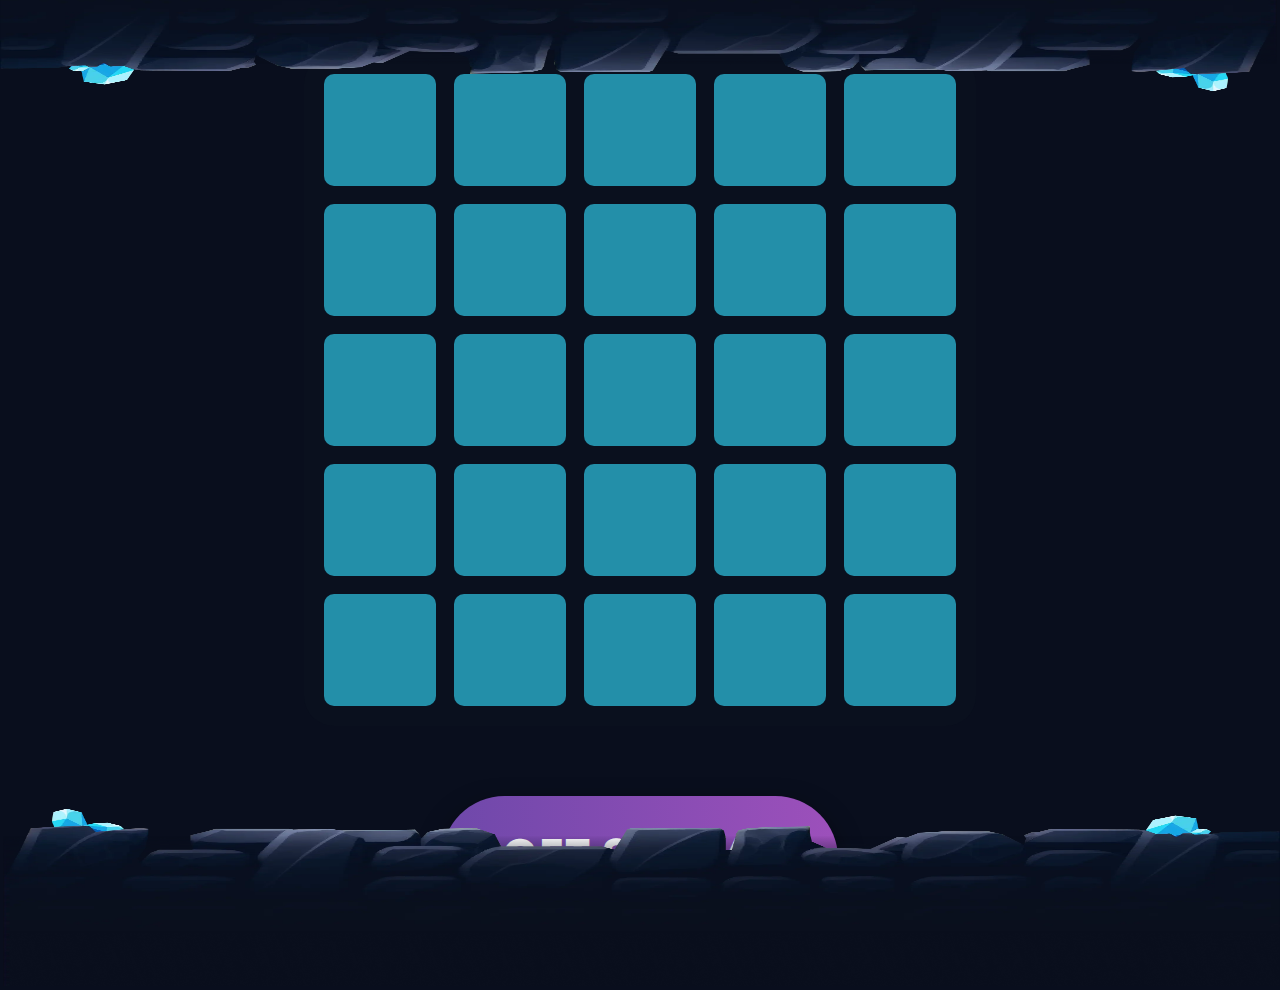
==== Lckjt/index.html @ 0cd64beb "Update index.html" ====
﻿<!DOCTYPE html>
<html lang="ru">
<head>
    <meta charset="UTF-8">
    <title>Интерактивная страница</title>
     <style>
        @font-face {
            font-family: 'Intro';
            src: url('static/intro.otf') format('opentype');
        }
        body {
            display: flex;
            justify-content: center;
            align-items: center;
            height: 100vh; /* Высота 100% видимой области экрана */
            margin: 0;
            overflow: hidden; /* Предотвращаем прокрутку */
            background-color: #090e1d; /* Путь к изображению */
            background-size: cover; /* Масштабирует изображение так, чтобы оно полностью покрывало экран */
            background-position: center; /* Центрируем изображение */
            background-repeat: no-repeat; /* Запрещаем повторение изображения */
        }

        .main-container {
            display: flex;
            flex-direction: column;
            align-items: center;
            width: 100%;
        }
        @media (min-width: 768px) and (max-width: 1200px) {
            .main-container {
                transform: scale(0.5); 
            }
        }
        @keyframes glow {
            0% { box-shadow: 0 7.5px 15px rgba(0,0,0,0.125), 0 0 20px 10px #ffa500; }
            25% { box-shadow: 0 7.5px 15px rgba(0,0,0,0.125), 0 0 20px 10px #ff5050; }
            50% { box-shadow: 0 7.5px 15px rgba(0,0,0,0.125), 0 0 20px 10px #50ff50; }
            75% { box-shadow: 0 7.5px 15px rgba(0,0,0,0.125), 0 0 20px 10px #5050ff; }
            100% { box-shadow: 0 7.5px 15px rgba(0,0,0,0.125), 0 0 20px 10px #ffa500; }
        }

        .container {
            display: flex;
            flex-direction: column;
            align-items: center;
            background-color: #0a101e;
            border-radius: 30px;
            padding: 20px;
            animation: glow 8s infinite linear;
        }

        .grid {
            display: grid;
            grid-template-columns: repeat(5, 112.5px);
            grid-template-rows: repeat(5, 112.5px);
            gap: 17.5px;
        }

        .square {
            background-color: #238fa9;
            border-radius: 10px;
            transition: transform 0.3s ease-in-out, background-color 0.5s ease;
        }

        .square.open {
            transform: scale(1.1); /* Увеличение при открытии */
            transition: transform 0.3s ease-out;
        }

        button {
            transition: background-color 0.3s ease, transform 0.2s ease, box-shadow 0.3s ease;
            font-size: 45px;
            padding: 40px 60px;
            border-radius: 62.5px;
        }

        button:hover, button:focus {
            transform: translateY(-5px);
            transition: transform 0.2s ease-out, background-color 0.3s ease;
        }

        button:active {
            transform: translateY(2.5px);
            transition: transform 0.2s ease-out;
        }
        #trap-count-label {
            margin-top: 50px;
            font-size: 70px;
            color: white;
        }

        #counter-container {
            display: flex;
            align-items: center;
            justify-content: center;
            margin: 10px 0;
        }

        .count-display {
            width: 87.5px;
            text-align: center;
            font-size: 87.5px;
            color: white;
            margin: 0 30px;
        }

        .icon {
            cursor: pointer;
            width: 125px;
            height: 125px;
        }
        .star {
            opacity: 0;
            transition: opacity 1s ease-in-out, transform 1s ease-in-out;
            transform: scale(0);
        }

        .star.visible {
            opacity: 1;
            transform: scale(1);
        }
       #modal {
            display: flex;
            position: fixed;
            top: 50%;
            left: 50%;
            transform: translate(-50%, -50%);
            width: 650px; /* Подогнано под размеры слайдера */
            height: 900px; /* Подогнано под размеры слайдера */
            background: white;
            padding: 50px;
            border-radius: 125px;
            box-shadow: 0 10px 20px rgba(0,0,0,0.25);
            visibility: hidden; /* Скрыто по умолчанию */
            opacity: 0; /* Начальная прозрачность */
            transition: opacity 0.5s, visibility 0.5s; /* Плавная транзиция для opacity и visibility */
        }

        #modal.show {
            visibility: visible;
            opacity: 1;
        }
        .close-button {
            position: absolute;
            top: 30px;
            right: 55px;
            font-size: 85px;
            color: black;
            cursor: pointer;
        }

        button {
            font-family: 'Intro';
            margin-top: 50px;
            padding: 40px 60px;
            font-size: 45px;
            text-transform: uppercase;
            color: white;
            background-image: linear-gradient(to right, #6e48aa, #9d50bb);
            border: none;
            border-radius: 62.5px;
            cursor: pointer;
            outline: none;
            box-shadow: 0 10px 25px rgba(0, 0, 0, 0.5);
            transition: all 0.3s ease;

            /* Анимация дыхания */
            animation: pulse 2s infinite;
        }

        button:hover {
            background-image: linear-gradient(to right, #9d50bb, #6e48aa);
            box-shadow: 0 12.5px 37.5px rgba(0, 0, 0, 0.75);
        }

        button:active {
            box-shadow: 0 5px 12.5px rgba(0, 0, 0, 0.25);
            transform: scale(0.98);
        }

        @keyframes pulse {
            0% {
                transform: scale(1);
                box-shadow: 0 10px 25px rgba(0, 0, 0, 0.5);
            }
            50% {
                transform: scale(1.05);
                box-shadow: 0 12.5px 37.5px rgba(0, 0, 0, 0.75);
            }
            100% {
                transform: scale(1);
                box-shadow: 0 10px 25px rgba(0, 0, 0, 0.5);
            }
        }

        .animated-text {
            font-size: 60px;
            color: white;
            font-family: 'Intro';
            text-align: center;
            margin-bottom: 50px;
            opacity: 0;
            transition: opacity 1s ease-in-out;
        }

        .animated-text.show {
            opacity: 1;
        }

        .vineet {
            display: flex;
            align-items: center;
            justify-content: center;
            font-family: 'Intro';
            font-size: 70px;
            font-weight: bold;
            color: white;
            text-align: center;
            margin-top: -100px;
            margin-bottom: 50px;
            transition: opacity 2s ease-in-out;
        }

        .vineet img {
            width: 100px;
            height: 125px;
            margin-right: 25px;
        }


        #video-background {
            position: fixed;
            right: 0;
            bottom: 0;
            min-width: 100%;
            min-height: 100%;
            width: auto;
            height: auto;
            z-index: -100;
            background-size: cover;
        }

        .header {
            position: absolute;
            rotate: 180deg;
            top: -10vh;
        }

        .img-footer {
            align-content: center;
            height: 20vh;
            width: 100vw;
        }

        .footer {
            position: absolute;
            bottom: -10vh;
        }



    </style>
</head>
<body>
    <div class="header">
        <img class="img-footer" src="static/footer.webp" alt="footer">
      </div>
    <div class="main-container">
        <div class="vineet" id="vineet">
            <img src="static/tg.svg" alt="Telegram Icon">
            vineet_mines_bot
        </div>
        
        <div class="container">
            <div class="grid" id="grid">
                <!-- Квадраты будут добавлены здесь с помощью JavaScript -->
            </div>
        </div>
        
        <div id="counter-container">
            <span id="count" class="count-display"></span>
        </div>
        <button onclick="showModal()">Get signal</button>
    </div>
    <audio id="sound-effect" src="static/star.mp3"></audio>
    <audio id="ok-sound" src="static/ok.mp3"></audio><!-- Звуковой эффект для воспроизведения -->
    <audio id="close-sound" src="static/close.mp3"></audio>
    <!-- Модальное окно для ввода количества ловушек -->
    <div id="modal">
    <div class="close-button" onclick="closeModals()">&times;</div>
    <iframe src="static/slider.html" frameborder="0" style="width:100%; height:100%"></iframe>
    </div>

    <div class="footer">
        <img class="img-footer" src="static/footer.webp" alt="footer">
      </div>
    <script src="iframe_api"></script>
<script>
    // Прослушивание сообщений от внедренного iframe или других источников
    window.addEventListener('message', function(event) {
        const receivedNumber = event.data;
        if (receivedNumber && !isNaN(receivedNumber)) {
            count = parseInt(receivedNumber, 10);
            closeModal(); // Используем функцию для плавного скрытия модального окна
            setTimeout(getSignal, 500); // Запускаем функцию получения сигнала с новым количеством ловушек
        }
    });

    let count = 3; // Начальное количество ловушек
    const countElement = document.getElementById('count');
    const modal = document.getElementById('modal');
    const modalInput = document.getElementById('modal-count');
    const soundEffect = document.getElementById('sound-effect');

    // Функции для показа и скрытия модального окна
    function showModal() {
        document.getElementById('ok-sound').play();
        resetGrid(); // Очистка и пересоздание сетки перед каждым показом
        modal.style.display = 'flex'; // Убедитесь, что модальное окно видимо
        modal.classList.add('show');
    }


    function resetGrid() {
        const grid = document.getElementById('grid');
        grid.innerHTML = ''; // Очистка текущих квадратов
        createSquares(); // Создание новых квадратов
    }


    function closeModal() {
        modal.classList.remove('show');
        setTimeout(() => {
            modal.style.display = 'none';
        }, 500); // Совпадает с длительностью CSS-транзиции для opacity и visibility
    }

    function closeModals() {
        document.getElementById('close-sound').play();
        modal.classList.remove('show');
        setTimeout(() => {
            modal.style.display = 'none';
        }, 500); // Совпадает с длительностью CSS-транзиции для opacity и visibility
    }


    // Функция для создания квадратов в сетке
    function createSquares() {
        const grid = document.getElementById('grid');
        for (let i = 0; i < 25; i++) {
            const square = document.createElement('div');
            square.className = 'square';
            grid.appendChild(square);
        }
    }

    // Функция для получения сигнала и отображения изменений в квадратах
    function getSignal() {
    const squares = document.querySelectorAll('.square');
    squares.forEach(square => {
        square.style.backgroundColor = '#238fa9';
        square.innerHTML = ''; // Удаление всех дочерних элементов (звезд)
    });

    let indices = new Set();
    const cellsToOpen = squaresToOpen(); // Определяем, сколько ячеек открыть

    while (indices.size < cellsToOpen) {
        indices.add(Math.floor(Math.random() * squares.length));
    }

    let delay = 0;
    indices.forEach(index => {
        setTimeout(() => {
            const audio = new Audio('static/star.mp3');
            audio.play();
            const square = squares[index];
            square.style.backgroundColor = '#0a101e';
            const starDiv = document.createElement('div');
            starDiv.style = "width: 100%; height: 100%; background: url('static/star.svg') center/contain no-repeat;";
            starDiv.className = 'star';
            square.appendChild(starDiv);
            setTimeout(() => {
                starDiv.classList.add('visible');
            }, 100); // Задержка перед появлением звезды
        }, delay);
        delay += 1000;
    });
     countElement.textContent = ""; // Очистка текста с количеством ловушек после завершения действия
}


    // Определение количества ячеек для открытия в зависимости от количества ловушек
    function squaresToOpen() {
        switch (count) {
            case 1:
                return 10; // Если выбрана 1 ловушка, открываем 10 ячеек
            case 3:
                return 5;  // Если выбрано 3 ловушки, открываем 5 ячеек
            case 5:
                return 4;  // Если выбрано 5 ловушек, открываем 4 ячейки
            case 7:
                return 3;  // Если выбрано 7 ловушек, открываем 3 ячейки
            default:
                return 3;  // Значение по умолчанию
        }
    }

    // Инициализация при загрузке страницы
    window.onload = function() {
        createSquares();
    }
    
     
</script>
</body>
</html>
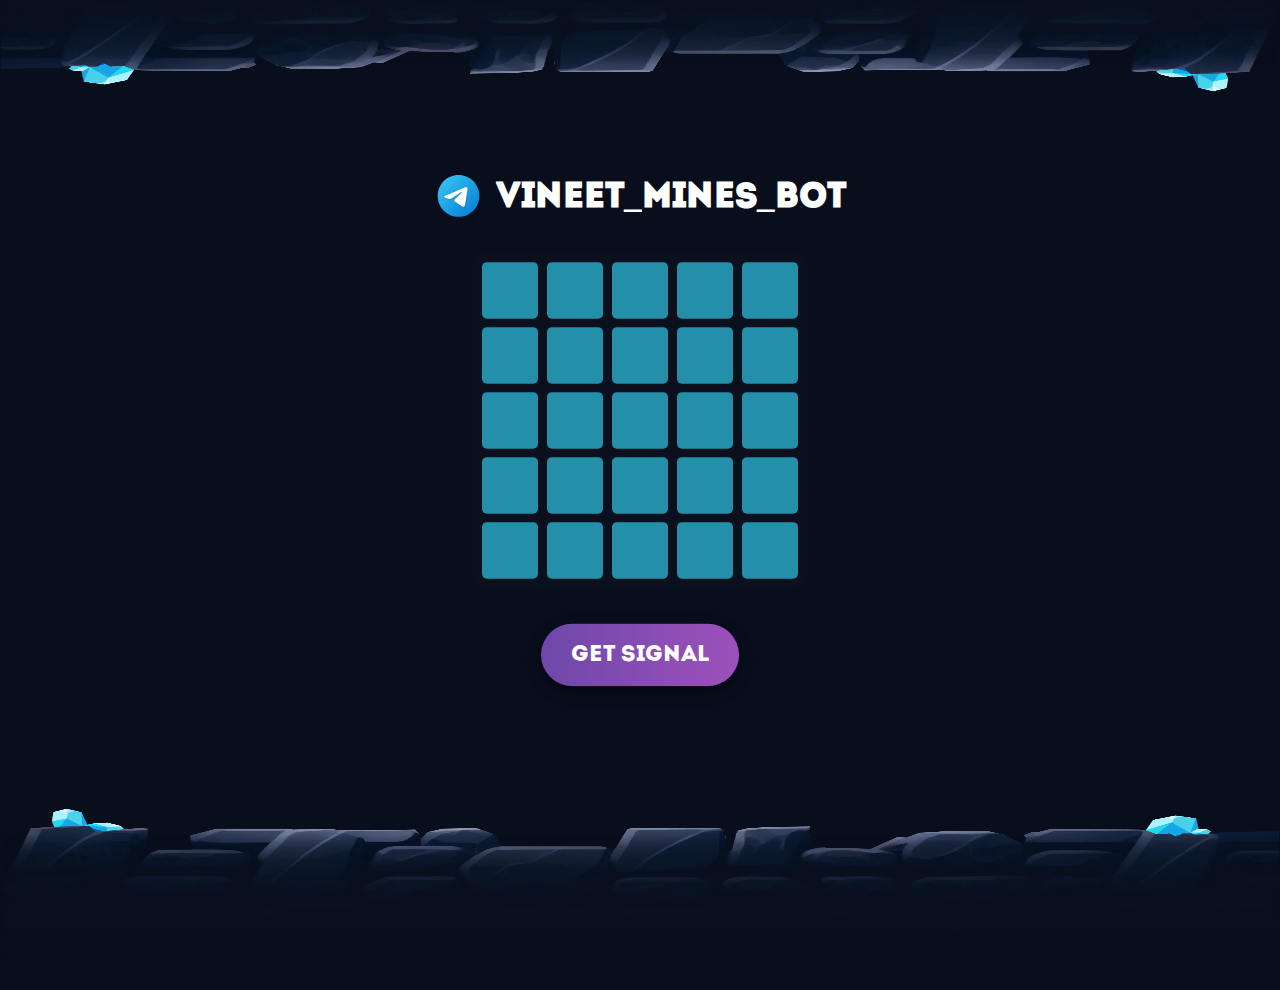
==== commit 765d68c5: "Update index.html" ====
--- a/Lckjt/index.html
+++ b/Lckjt/index.html
@@ -27,9 +27,40 @@
             align-items: center;
             width: 100%;
         }
-        @media (min-width: 768px) and (max-width: 1200px) {
+        /* Для мобильных устройств (до 767px включительно) */
+        @media (max-width: 767px) {
             .main-container {
-                transform: scale(0.5); 
+                transform: scale(1);
+            }
+        }
+        
+        /* Для планшетов (768px - 1023px) */
+        @media (min-width: 768px) and (max-width: 1023px) {
+            .main-container {
+                transform: scale(1); /* Легкое уменьшение */
+
+            }
+        }
+        
+        /* Для стандартных ноутбуков и небольших ПК (1024px - 1366px) */
+        @media (min-width: 1024px) and (max-width: 1366px) {
+            .main-container {
+                transform: scale(0.5); /* Уменьшение под ноутбуки */
+
+            }
+        }
+        
+        /* Для широких экранов (1367px - 1920px) */
+        @media (min-width: 1367px) and (max-width: 1920px) {
+            .main-container {
+                transform: scale(0.5); /* Уменьшение под FullHD экраны */
+            }
+        }
+        
+        /* Для сверхшироких экранов (1921px и выше) */
+        @media (min-width: 1921px) {
+            .main-container {
+                transform: scale(0.5); /* Уменьшение для сверхшироких мониторов */
             }
         }
         @keyframes glow {
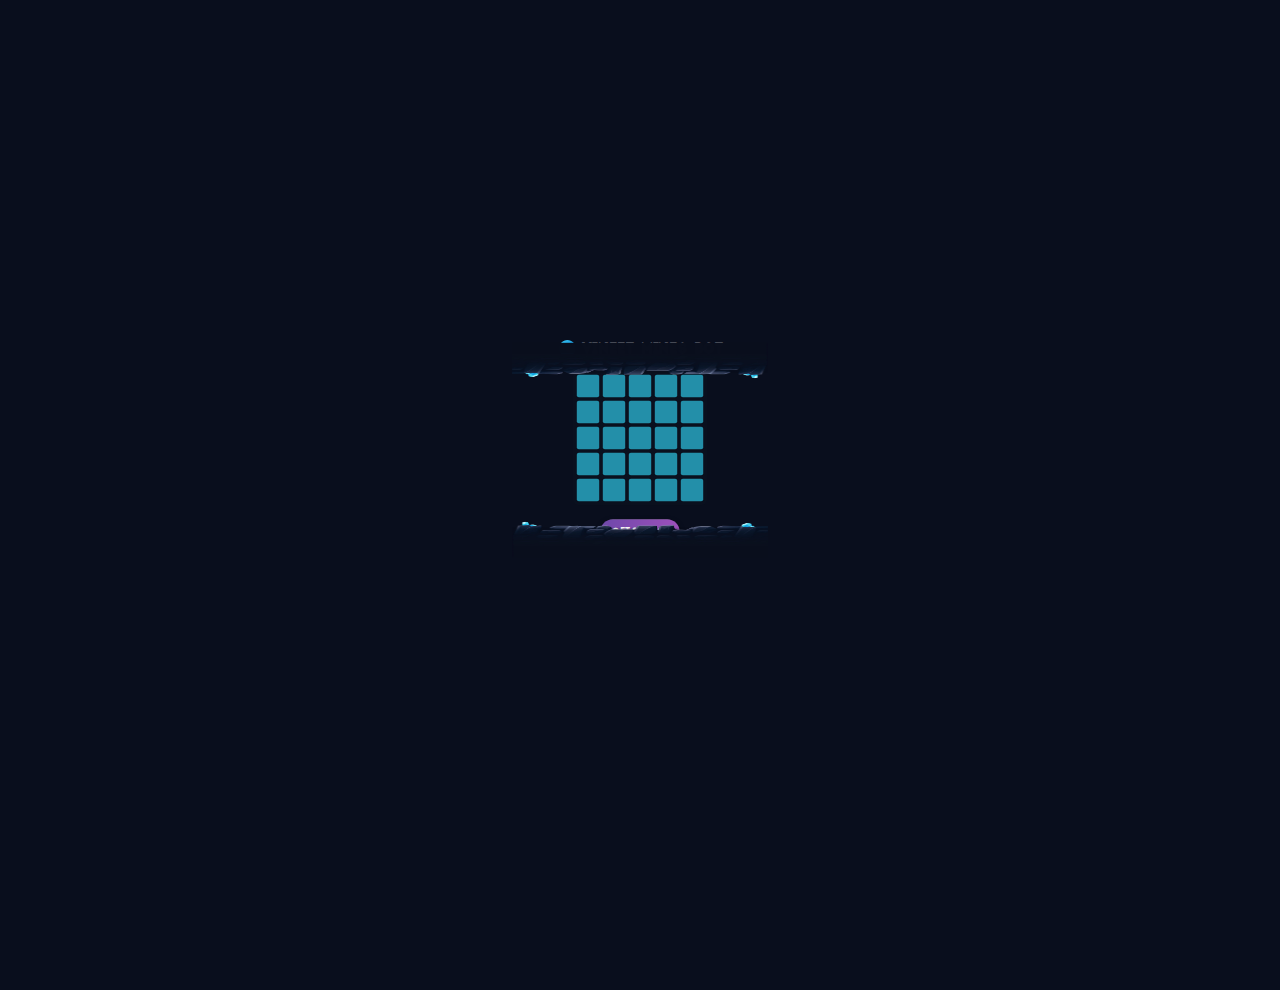
==== commit 097df571: "Update index.html" ====
--- a/Lckjt/index.html
+++ b/Lckjt/index.html
@@ -19,6 +19,7 @@
             background-size: cover; /* Масштабирует изображение так, чтобы оно полностью покрывало экран */
             background-position: center; /* Центрируем изображение */
             background-repeat: no-repeat; /* Запрещаем повторение изображения */
+            transform: scale(0.2);
         }
 
         .main-container {
@@ -26,43 +27,9 @@
             flex-direction: column;
             align-items: center;
             width: 100%;
-        }
-        /* Для мобильных устройств (до 767px включительно) */
-        @media (max-width: 767px) {
-            .main-container {
-                transform: scale(1);
-            }
-        }
-        
-        /* Для планшетов (768px - 1023px) */
-        @media (min-width: 768px) and (max-width: 1023px) {
-            .main-container {
-                transform: scale(1); /* Легкое уменьшение */
-
-            }
-        }
-        
-        /* Для стандартных ноутбуков и небольших ПК (1024px - 1366px) */
-        @media (min-width: 1024px) and (max-width: 1366px) {
-            .main-container {
-                transform: scale(0.5); /* Уменьшение под ноутбуки */
-
-            }
-        }
-        
-        /* Для широких экранов (1367px - 1920px) */
-        @media (min-width: 1367px) and (max-width: 1920px) {
-            .main-container {
-                transform: scale(0.5); /* Уменьшение под FullHD экраны */
-            }
-        }
-        
-        /* Для сверхшироких экранов (1921px и выше) */
-        @media (min-width: 1921px) {
-            .main-container {
-                transform: scale(0.5); /* Уменьшение для сверхшироких мониторов */
-            }
-        }
+
+        }
+
         @keyframes glow {
             0% { box-shadow: 0 7.5px 15px rgba(0,0,0,0.125), 0 0 20px 10px #ffa500; }
             25% { box-shadow: 0 7.5px 15px rgba(0,0,0,0.125), 0 0 20px 10px #ff5050; }
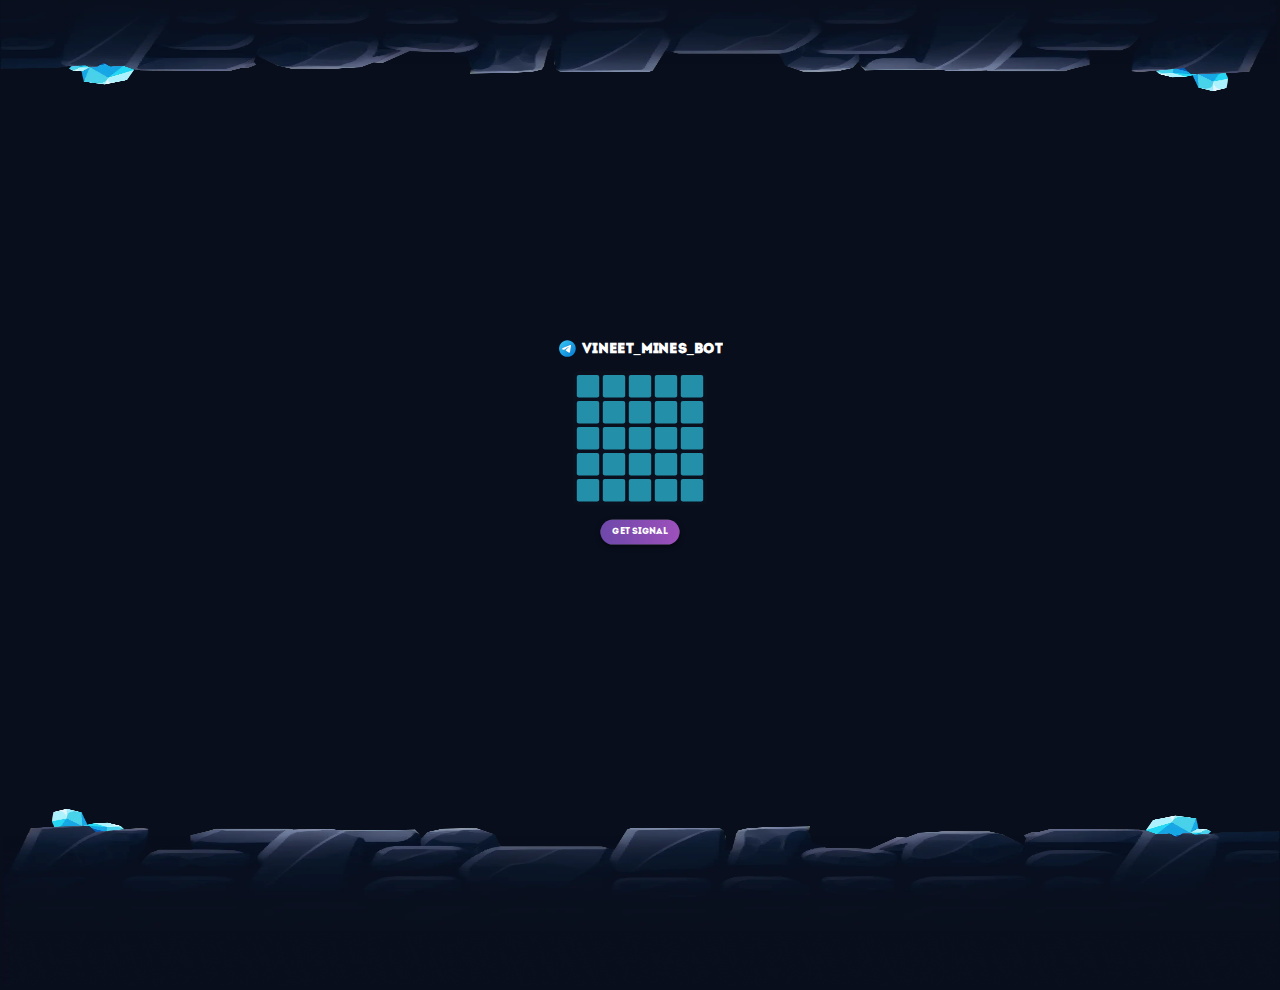
==== commit baf6fecd: "Update index.html" ====
--- a/Lckjt/index.html
+++ b/Lckjt/index.html
@@ -19,7 +19,7 @@
             background-size: cover; /* Масштабирует изображение так, чтобы оно полностью покрывало экран */
             background-position: center; /* Центрируем изображение */
             background-repeat: no-repeat; /* Запрещаем повторение изображения */
-            transform: scale(0.2);
+            
         }
 
         .main-container {
@@ -27,7 +27,7 @@
             flex-direction: column;
             align-items: center;
             width: 100%;
-
+            transform: scale(0.2);
         }
 
         @keyframes glow {
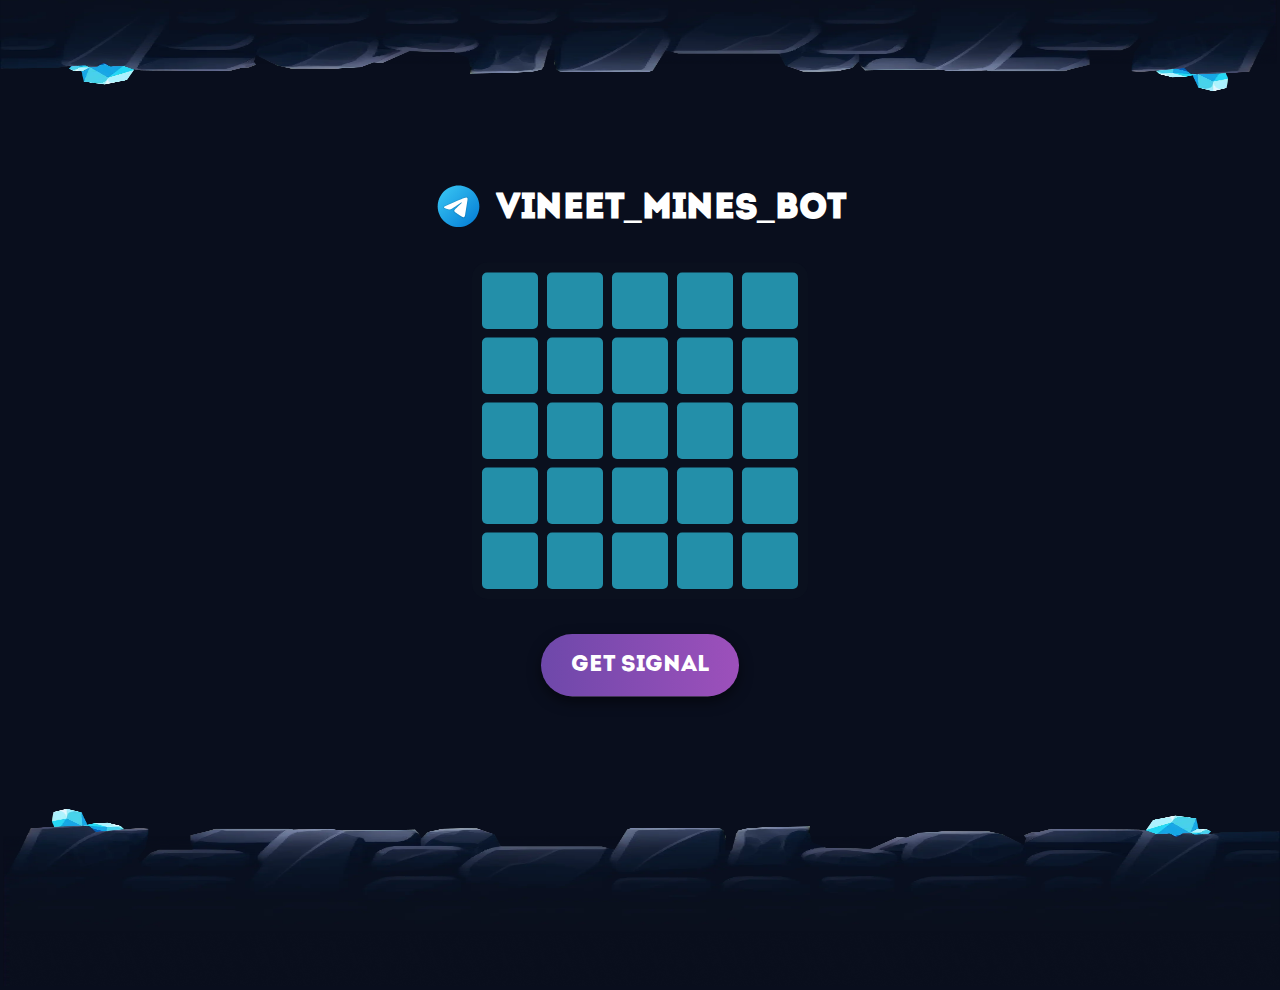
==== commit 6de62522: "Update index.html" ====
--- a/Lckjt/index.html
+++ b/Lckjt/index.html
@@ -27,8 +27,38 @@
             flex-direction: column;
             align-items: center;
             width: 100%;
-            transform: scale(0.2);
-        }
+            height: 100%;
+            transform: scale(0.5);
+        }
+
+        @media (min-width: 1024px) {
+            body {
+                display: flex;
+                justify-content: center;
+                align-items: center;
+                height: 100vh; /* Высота 100% видимой области экрана */
+                margin: 0;
+                overflow: hidden; /* Предотвращаем прокрутку */
+                background-color: #090e1d; /* Путь к изображению */
+                background-size: cover; /* Масштабирует изображение так, чтобы оно полностью покрывало экран */
+                background-position: center; /* Центрируем изображение */
+                background-repeat: no-repeat; /* Запрещаем повторение изображения */
+                font-family: Arial, sans-serif; /* Шрифт для текста */
+                color: white; /* Цвет текста */
+                font-size: 16px; /* Размер шрифта для ПК */
+            }
+        
+            .main-container {
+                display: flex;
+                flex-direction: column;
+                align-items: center;
+                width: 80%; /* Ограничиваем ширину, чтобы не растягивалось на весь экран */
+                max-width: 1200px; /* Максимальная ширина контейнера */
+                padding: 20px; /* Отступы для красоты */
+            }
+    
+        }
+
 
         @keyframes glow {
             0% { box-shadow: 0 7.5px 15px rgba(0,0,0,0.125), 0 0 20px 10px #ffa500; }
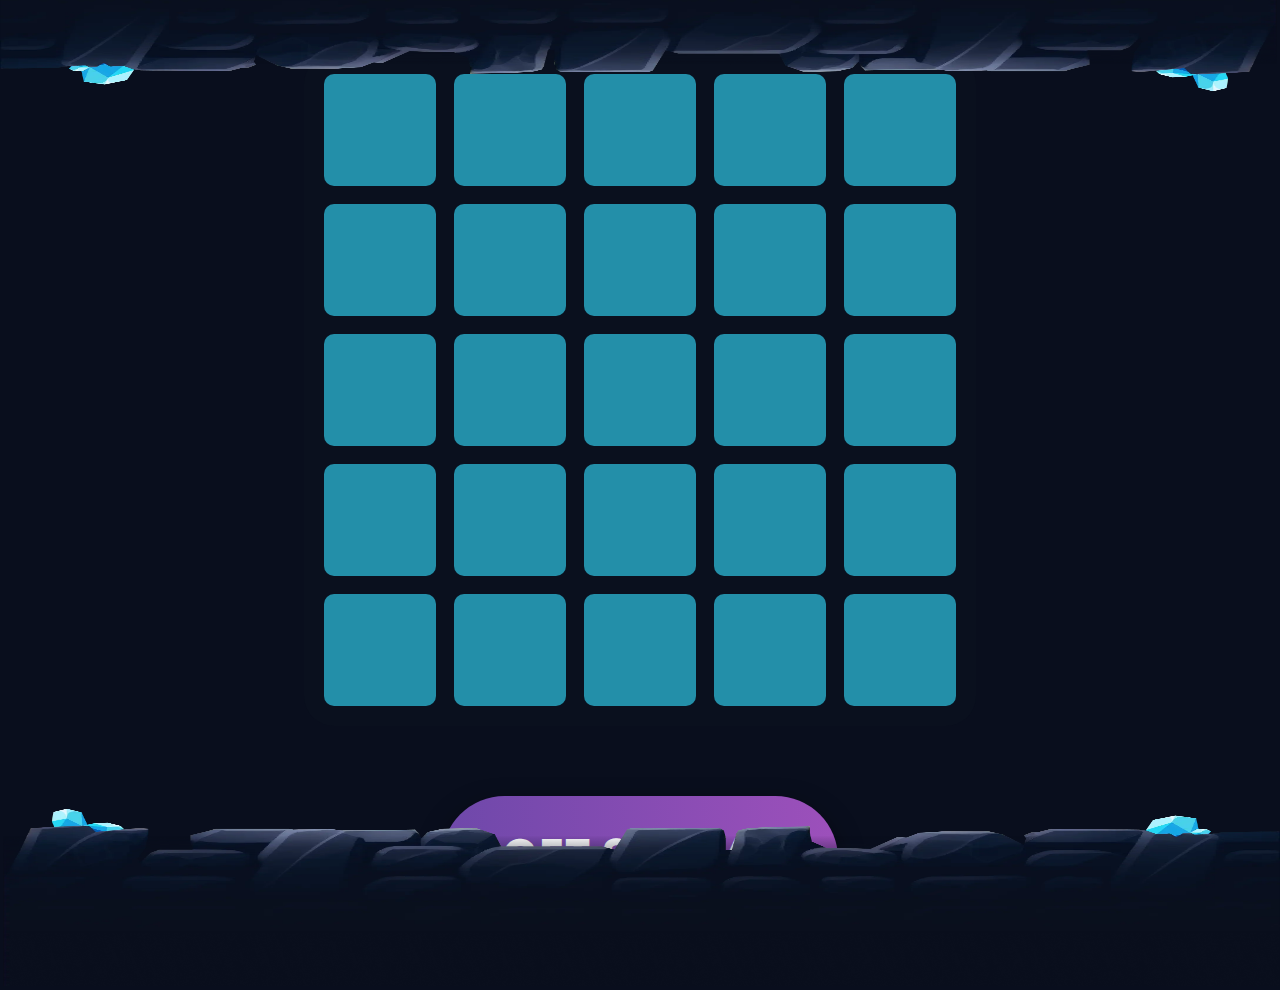
==== commit 52063d86: "Update index.html" ====
--- a/Lckjt/index.html
+++ b/Lckjt/index.html
@@ -26,9 +26,7 @@
             display: flex;
             flex-direction: column;
             align-items: center;
-            width: 100%;
-            height: 100%;
-            transform: scale(0.5);
+            width: 85%;
         }
 
         @media (min-width: 1024px) {
